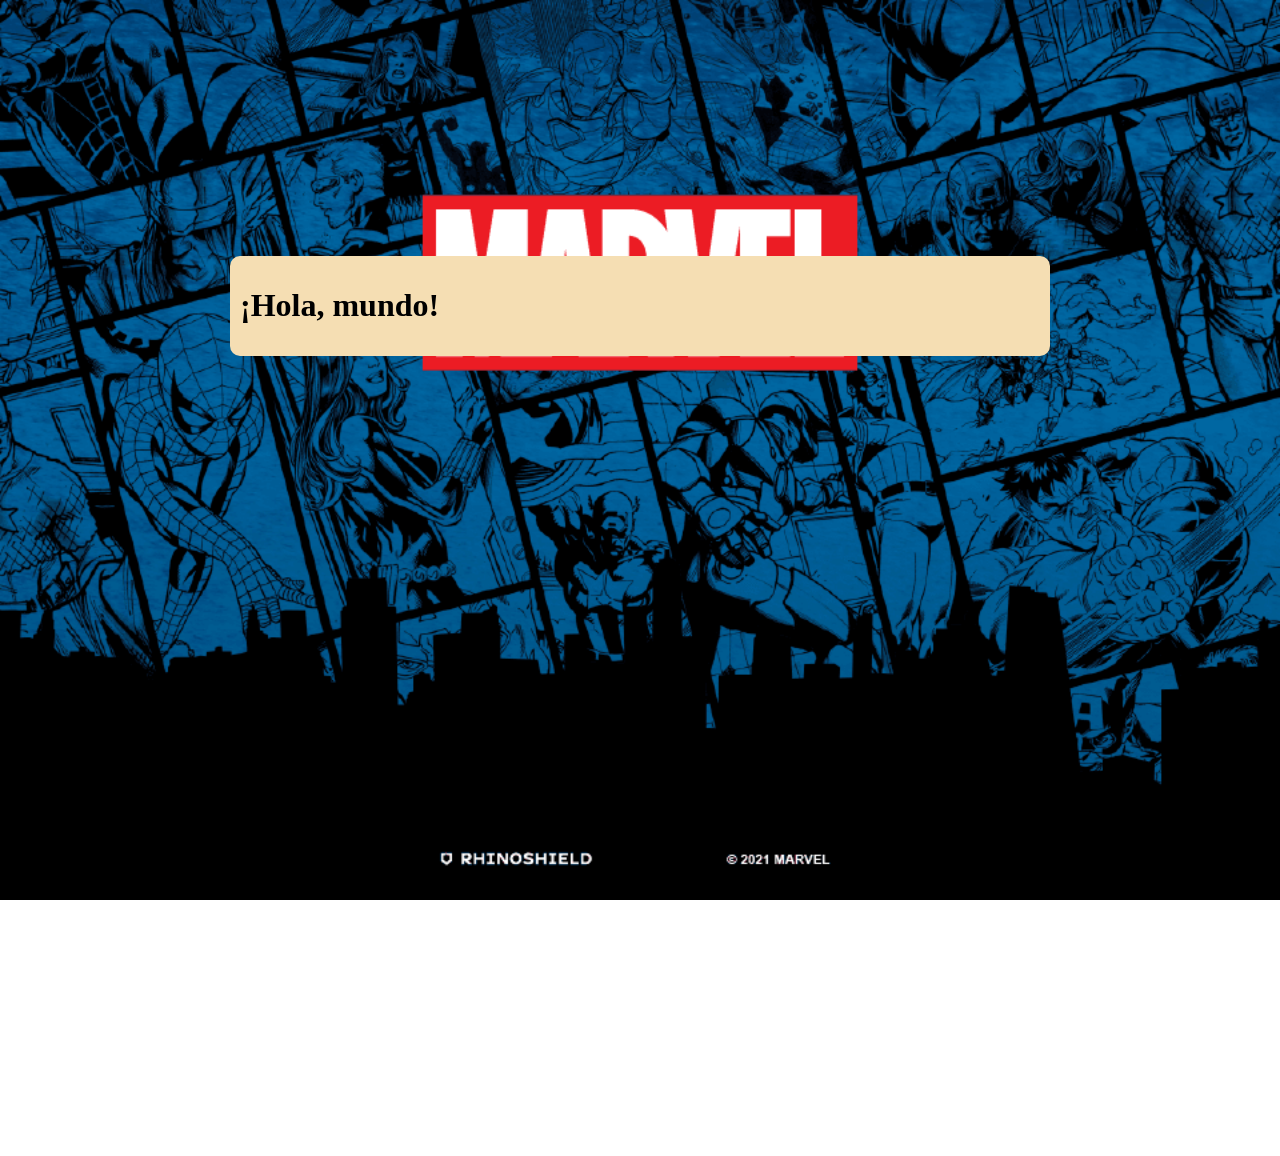
==== acceder.html @ 4f3cc10f "parte2" ====
<!DOCTYPE html>
<html lang="es">
<head>
  <meta charset="UTF-8">
  <!-- Importante: Esta etiqueta viewport es obligatoria para que el celular reconozca el tamaño real de pantalla -->
  <meta name="viewport" content="width=device-width, initial-scale=1.0">
  <title>ACCEDER</title>
  <link rel="stylesheet" href="css/stiye2.css">
</head>
<body>

  <div class="dir">
    <h1>¡Hola, mundo!</h1>
  </div>

</body>
</html>
---- css/stiye2.css ----
body {
  margin: 0;
  padding: 0;
  min-height: 100vh;

  /* Propiedades del fondo */
  background-position: center center;
  background-repeat: no-repeat;
  background-size: cover; /* Cambiado a cover para cubrir todo el fondo */
  background-attachment: fixed;
  background-image: url('../media/fondo2lp.jpg');

  /* Asegura que el body esté al fondo de todo */
  position: relative;
  z-index: 0;
}

/* 2. Fondo para LAPTOP / PANTALLAS GRANDES */
@media (min-width: 768px) {
  body {
    /* Pon aquí el nombre de la imagen de laptop si es diferente */
    background-image: url('../media/fondo2lp.jpg'); 
  }
}
.dir{
    background-position: center;
    background-color: wheat;
    width: 800px;
    padding: 10px;
    height: auto;
    margin-top:20%;
    margin-left: auto;
    margin-right:auto;
    border-radius: 10px;
}
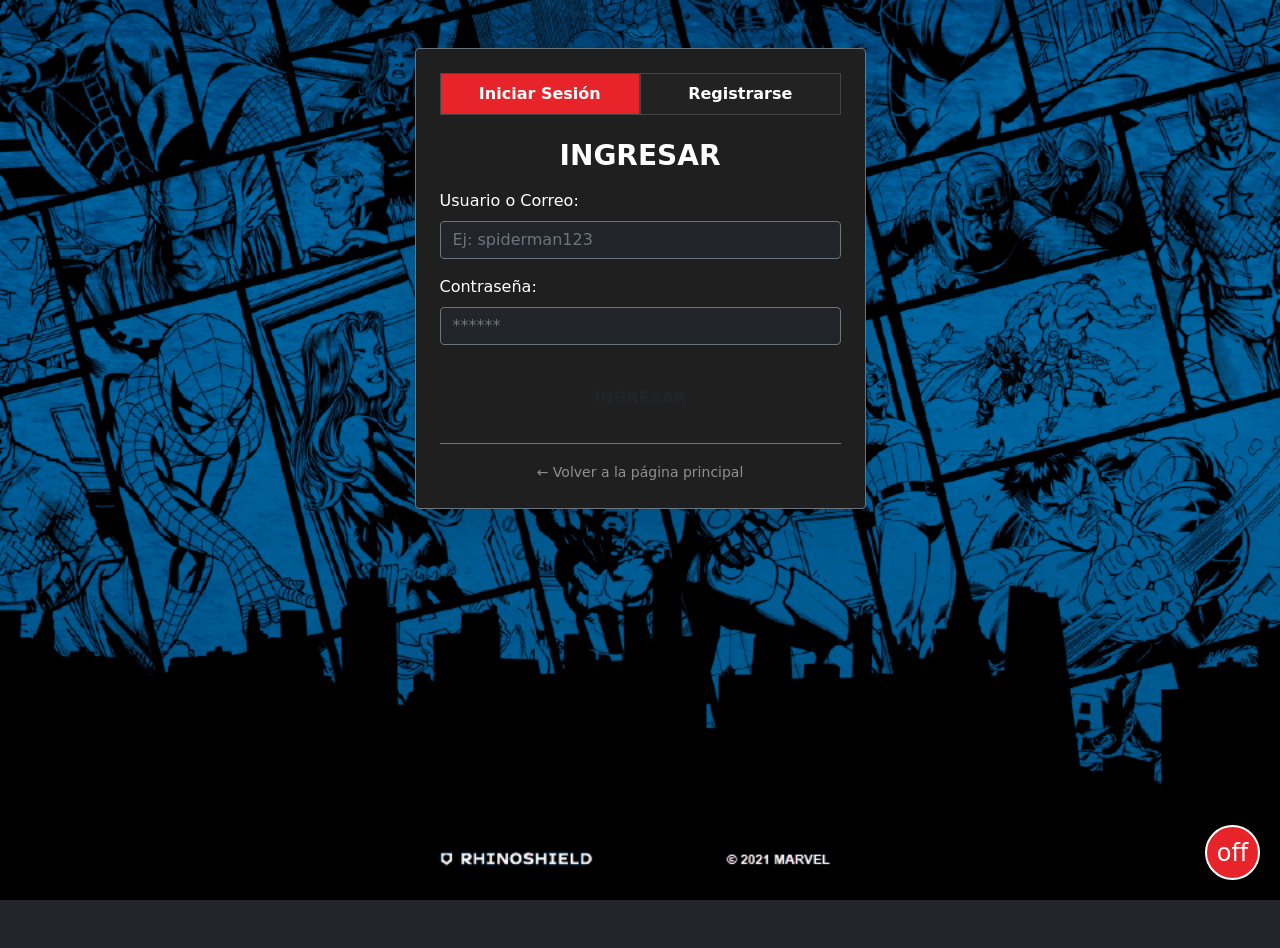
==== commit bd28464c: "proyecto final" ====
--- a/acceder.html
+++ b/acceder.html
@@ -2,16 +2,73 @@
 <html lang="es">
 <head>
   <meta charset="UTF-8">
-  <!-- Importante: Esta etiqueta viewport es obligatoria para que el celular reconozca el tamaño real de pantalla -->
+  <!-- Etiqueta viewport obligatoria para diseño responsivo -->
   <meta name="viewport" content="width=device-width, initial-scale=1.0">
-  <title>ACCEDER</title>
+  <title>ACCEDER - Marvel</title>
+  <link rel="stylesheet" href="css/root.css">
+  <link rel="stylesheet" href="css/stiye.css">
   <link rel="stylesheet" href="css/stiye2.css">
+  <link rel="stylesheet" href="bootstrap-5.0.2-dist/css/bootstrap.min.css">
 </head>
-<body>
+<body class="bg-dark text-white">
+    <main class="container my-5">
+      <div class="row justify-content-center">
+        <div class="col-md-6 col-lg-5">
+          <div class="tarjeta-marvel p-4 shadow-lg bg-black rounded border border-secondary">
+            
+            <!-- Botones tipo Pestaña -->
+            <div class="d-flex mb-4">
+              <button type="button" class="pestana-btn activa w-50 py-2" id="btnTabLogin" onclick="mostrarLogin()">Iniciar Sesión</button>
+              <button type="button" class="pestana-btn w-50 py-2" id="btnTabRegistro" onclick="mostrarRegistro()">Registrarse</button>
+            </div>
+            <form id="formLogin">
+              <h3 class="titulo-marvel text-center text-uppercase mb-3 text-white">Ingresar</h3>
+              <div class="mb-3">
+                <label for="loginUsuario" class="form-label text-white">Usuario o Correo:</label>
+                <input type="text" class="form-control bg-dark text-white border-secondary" id="loginUsuario" placeholder="Ej: spiderman123">
+              </div>
+              <div class="mb-3">
+                <label for="loginPassword" class="form-label text-white">Contraseña:</label>
+                <input type="password" class="form-control bg-dark text-white border-secondary" id="loginPassword" placeholder="******">
+              </div>
+              <button type="button" class="btn boton-marvel w-100 py-2 mt-3 fw-bold" onclick="validarLogin()">INGRESAR</button>
+            </form>
+            <form id="formRegistro" style="display: none;">
+              <h3 class="titulo-marvel text-center text-uppercase mb-3 text-white">Nuevo Registro</h3>
+              <div class="mb-3">
+                <label for="regNombre" class="form-label text-white">Nombre Completo:</label>
+                <input type="text" class="form-control bg-dark text-white border-secondary" id="regNombre" placeholder="Ej: Peter Parker">
+              </div>
+              <div class="mb-3">
+                <label for="regUsuario" class="form-label text-white">Nombre de Usuario:</label>
+                <input type="text" class="form-control bg-dark text-white border-secondary" id="regUsuario" placeholder="Ej: spiderman123">
+              </div>
+              <div class="mb-3">
+                <label for="regCorreo" class="form-label text-white">Correo Electrónico:</label>
+                <input type="email" class="form-control bg-dark text-white border-secondary" id="regCorreo" placeholder="correo@ejemplo.com">
+              </div>
+              <div class="mb-3">
+                <label for="regPassword" class="form-label text-white">Contraseña:</label>
+                <input type="password" class="form-control bg-dark text-white border-secondary" id="regPassword" placeholder="******">
+              </div>
+              <button type="button" class="btn boton-marvel w-100 py-2 mt-3 fw-bold" onclick="validarRegistro()">CREAR CUENTA</button>
+            </form>
+            <div id="mensajeAlerta" class="alert alert-danger mt-3 text-center" style="display: none;"></div>
+            <div class="text-center mt-4 border-top border-secondary pt-3">
+              <a href="index.html" class="text-white-50 text-decoration-none small">← Volver a la página principal</a>
+            </div>
+          </div>
+        </div>
+      </div>
+    </main>
+    <audio id="musicaFondo" loop>
+  <source src="media/cancion_de_fondo.mp3" type="audio/mpeg">
+</audio>
 
-  <div class="dir">
-    <h1>¡Hola, mundo!</h1>
-  </div>
-
+<!-- Burbujita Flotante de Música -->
+<button type="button" id="btnMusica" class="burbuja-musica" onclick="toggleMusica()" title="Reproducir / Pausar Música">
+off</button>
+  <script src="bootstrap-5.0.2-dist/js/bootstrap.bundle.min.js"></script>
+  <script src="js/logo.js"></script>
 </body>
 </html>
--- a/css/root.css
+++ b/css/root.css
@@ -0,0 +1,49 @@
+:root {
+  --color-principal: #e62429;  /* Rojo de Marvel */
+  --color-oscuro: #151515;     /* Fondo de contenedores */
+  --color-fondo: #0a0a0a;      /* Fondo principal */
+  --color-texto: #ffffff;      /* Texto blanco */
+  --color-gris: #222222;
+}
+
+body {
+  background-color: var(--color-fondo) !important;
+  color: var(--color-texto);
+}
+
+.tarjeta-marvel {
+  background-color: var(--color-oscuro);
+  border: 2px solid var(--color-principal);
+  border-radius: 8px;
+}
+
+.titulo-marvel {
+  color: var(--color-principal);
+  font-weight: bold;
+}
+
+.boton-marvel {
+  background-color: var(--color-principal);
+  color: var(--color-texto);
+  border: none;
+  font-weight: bold;
+}
+
+.boton-marvel:hover {
+  background-color: #b31015;
+  color: var(--color-texto);
+}
+
+/* Pestañas para alternar entre Login y Registro */
+.pestana-btn {
+  background-color: var(--color-gris);
+  color: white;
+  border: 1px solid var(--color-principal);
+  width: 50%;
+  padding: 8px;
+  font-weight: bold;
+}
+
+.pestana-btn.activa {
+  background-color: var(--color-principal);
+}
--- a/css/stiye.css
+++ b/css/stiye.css
@@ -0,0 +1,174 @@
+body{
+    margin:0;
+    font-family:Arial;
+    background:#111111;
+    color:white;
+}
+
+nav{
+    background-color: black;
+    color: white;
+}
+.marvel{
+    width: 80px;     
+    height: 50px;  
+    object-fit: contain;
+
+}
+.carousel-item {
+  height: 450px; 
+  background-color: #000;
+}
+.carousel-item img {
+  height: 100%;
+  width: auto;
+  object-fit: contain;
+  object-position: center;
+  margin: 0 auto; 
+  display: block;
+}
+
+/* Encabezados de sección */
+.titulo-seccion {
+  text-transform: uppercase;
+  font-weight: 800;
+  letter-spacing: 1.5px;
+  color: #ffffff;
+  border-bottom: 3px solid #e62429; /* Rojo característico de Marvel */
+  display: inline-block;
+  padding-bottom: 5px;
+}
+
+/* --- 1. Tarjetas de Categorías --- */
+.tarjeta-marvel {
+  background-color: #1f1f1f;
+  border: 1px solid #333;
+  border-radius: 8px;
+  overflow: hidden;
+  transition: transform 0.3s ease, box-shadow 0.3s ease;
+}
+
+/* Efecto Hover: Eleva la tarjeta y le da un resplandor rojo */
+.tarjeta-marvel:hover {
+  transform: translateY(-8px);
+  box-shadow: 0 10px 20px rgba(230, 36, 41, 0.4);
+  border-color: #e62429;
+}
+
+.tarjeta-marvel img {
+  height: 200px;
+  object-fit: cover;
+  width: 100%;
+}
+
+.tarjeta-marvel .card-title {
+  color: #e62429;
+  font-weight: bold;
+}
+.btn-marvel {
+  background-color: transparent;
+  color: #e62429;
+  border: 2px solid #e62429;
+  font-weight: bold;
+  text-transform: uppercase;
+  padding: 8px 16px;
+  border-radius: 4px;
+  transition: all 0.3s ease;
+}
+
+.btn-marvel:hover {
+  background-color: #e62429;
+  color: #ffffff;
+}
+.seccion-destacado {
+  background: linear-gradient(135deg, #181818 0%, #000000 100%);
+  border-top: 2px solid #e62429;
+  border-bottom: 2px solid #e62429;
+  padding: 50px 0;
+}
+
+.imagen-destacada {
+  border-radius: 12px;
+  box-shadow: 0 0 25px rgba(230, 36, 41, 0.3);
+  max-height: 350px;
+  object-fit: cover;
+  width: 100%;
+}
+
+.badge-marvel {
+  background-color: #e62429;
+  color: #fff;
+  padding: 5px 12px;
+  font-size: 0.85rem;
+  font-weight: bold;
+  letter-spacing: 1px;
+  border-radius: 3px;
+  text-transform: uppercase;
+}
+.tabla-marvel {
+  background-color: #1a1a1a;
+  border-radius: 8px;
+  overflow: hidden;
+}
+.tabla-marvel thead {
+  background-color: #e62429;
+  color: #ffffff;
+  text-transform: uppercase;
+}
+.tabla-marvel th, 
+.tabla-marvel td {
+  border-color: #333;
+  padding: 15px;
+}
+
+.tabla-marvel tbody tr:hover {
+  background-color: #282828;
+}
+.footer-marvel {
+  background-color: #080808;
+  border-top: 1px solid #222;
+  padding: 30px 0;
+}
+
+.footer-marvel a {
+  color: #aaa;
+  transition: color 0.2s ease;
+}
+.footer-marvel a:hover {
+  color: #e62429;
+}
+.contenedor-img-heroe {
+    position: relative;
+    height: 220px;
+    display: flex;
+    align-items: center;
+    justify-content: center;
+}
+.contenedor-img-heroe img {
+    width: 80%;
+    height: 80%;
+    object-fit: contain;
+    transition: transform 0.4s ease;
+}
+.burbuja-musica {
+  position: fixed;
+  bottom: 20px;
+  right: 20px;
+  width: 55px;
+  height: 55px;
+  border-radius: 50%;
+  background-color: #e62429; 
+  color: white;
+  border: 2px solid white;
+  font-size: 24px;
+  cursor: pointer;
+  box-shadow: 0 4px 10px rgba(0, 0, 0, 0.5);
+  z-index: 1000;
+  transition: transform 0.2s ease, background-color 0.2s ease;
+  display: flex;
+  align-items: center;
+  justify-content: center;
+}
+.burbuja-musica:hover {
+  transform: scale(1.1);
+}
--- a/css/stiye2.css
+++ b/css/stiye2.css
@@ -32,4 +32,18 @@
     margin-left: auto;
     margin-right:auto;
     border-radius: 10px;
+}
+/* Botones de pestañas */
+.pestana-btn {
+  background-color: #222;
+  color: #fff;
+  border: 1px solid #444;
+  cursor: pointer;
+}
+
+/* Pestaña activa (rojo Marvel) */
+.pestana-btn.activa {
+  background-color: #e62429 !important;
+  color: #fff !important;
+  font-weight: bold;
 }
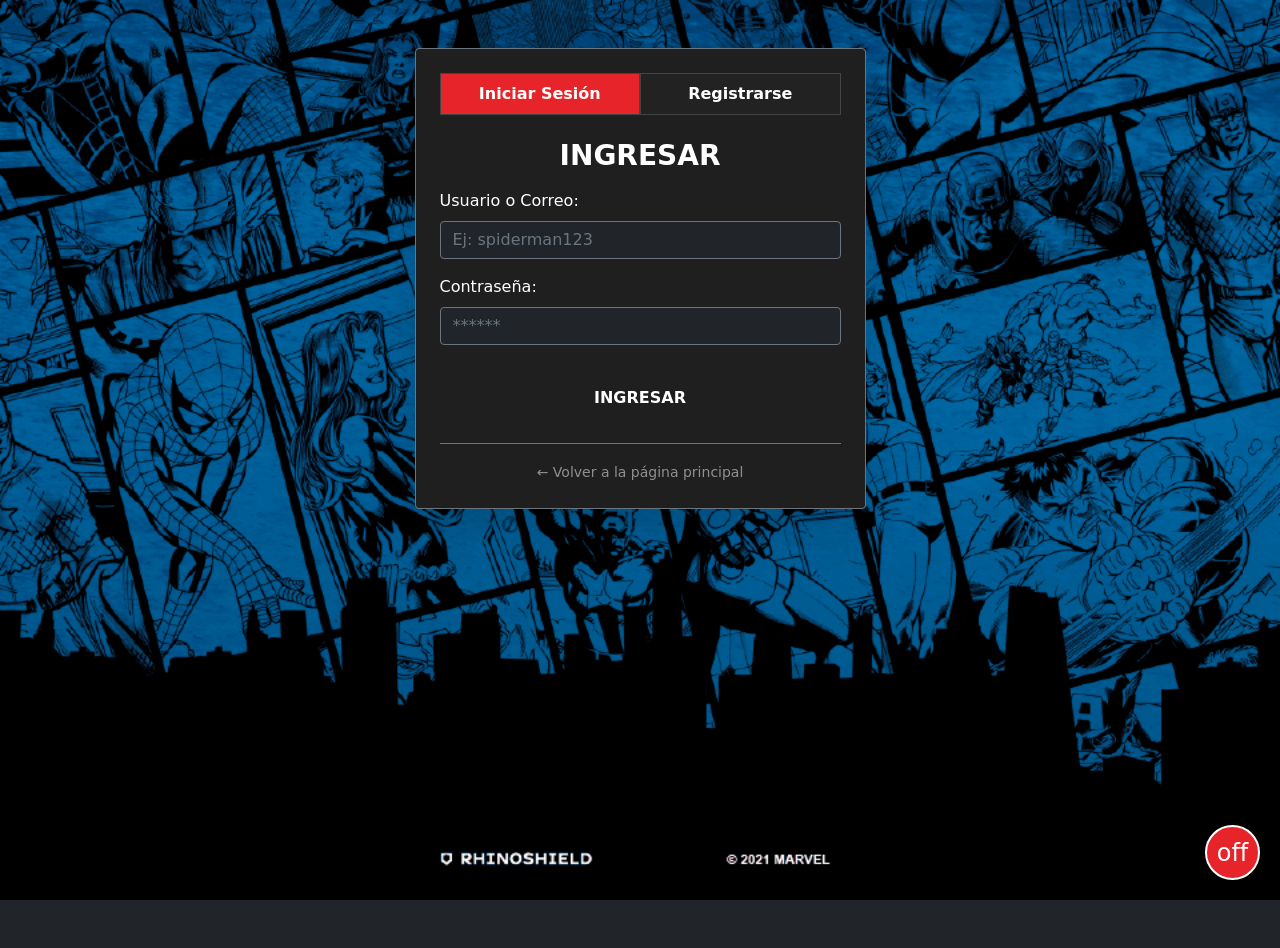
==== commit bb4258e1: "proyecto acabado" ====
--- a/acceder.html
+++ b/acceder.html
@@ -2,7 +2,6 @@
 <html lang="es">
 <head>
   <meta charset="UTF-8">
-  <!-- Etiqueta viewport obligatoria para diseño responsivo -->
   <meta name="viewport" content="width=device-width, initial-scale=1.0">
   <title>ACCEDER - Marvel</title>
   <link rel="stylesheet" href="css/root.css">
@@ -15,8 +14,6 @@
       <div class="row justify-content-center">
         <div class="col-md-6 col-lg-5">
           <div class="tarjeta-marvel p-4 shadow-lg bg-black rounded border border-secondary">
-            
-            <!-- Botones tipo Pestaña -->
             <div class="d-flex mb-4">
               <button type="button" class="pestana-btn activa w-50 py-2" id="btnTabLogin" onclick="mostrarLogin()">Iniciar Sesión</button>
               <button type="button" class="pestana-btn w-50 py-2" id="btnTabRegistro" onclick="mostrarRegistro()">Registrarse</button>
@@ -64,8 +61,6 @@
     <audio id="musicaFondo" loop>
   <source src="media/cancion_de_fondo.mp3" type="audio/mpeg">
 </audio>
-
-<!-- Burbujita Flotante de Música -->
 <button type="button" id="btnMusica" class="burbuja-musica" onclick="toggleMusica()" title="Reproducir / Pausar Música">
 off</button>
   <script src="bootstrap-5.0.2-dist/js/bootstrap.bundle.min.js"></script>
--- a/css/root.css
+++ b/css/root.css
@@ -1,8 +1,8 @@
 :root {
-  --color-principal: #e62429;  /* Rojo de Marvel */
-  --color-oscuro: #151515;     /* Fondo de contenedores */
-  --color-fondo: #0a0a0a;      /* Fondo principal */
-  --color-texto: #ffffff;      /* Texto blanco */
+  --color-principal: #e62429; 
+  --color-oscuro: #151515;    
+  --color-fondo: #0a0a0a;      
+  --color-texto: #ffffff; 
   --color-gris: #222222;
 }
 
--- a/css/stiye2.css
+++ b/css/stiye2.css
@@ -6,19 +6,14 @@
   /* Propiedades del fondo */
   background-position: center center;
   background-repeat: no-repeat;
-  background-size: cover; /* Cambiado a cover para cubrir todo el fondo */
+  background-size: cover; 
   background-attachment: fixed;
   background-image: url('../media/fondo2lp.jpg');
-
-  /* Asegura que el body esté al fondo de todo */
   position: relative;
   z-index: 0;
 }
-
-/* 2. Fondo para LAPTOP / PANTALLAS GRANDES */
 @media (min-width: 768px) {
   body {
-    /* Pon aquí el nombre de la imagen de laptop si es diferente */
     background-image: url('../media/fondo2lp.jpg'); 
   }
 }
@@ -40,10 +35,11 @@
   border: 1px solid #444;
   cursor: pointer;
 }
-
-/* Pestaña activa (rojo Marvel) */
 .pestana-btn.activa {
   background-color: #e62429 !important;
   color: #fff !important;
   font-weight: bold;
+}
+.boton-marvel {
+  color: #ffffff !important;
 }
